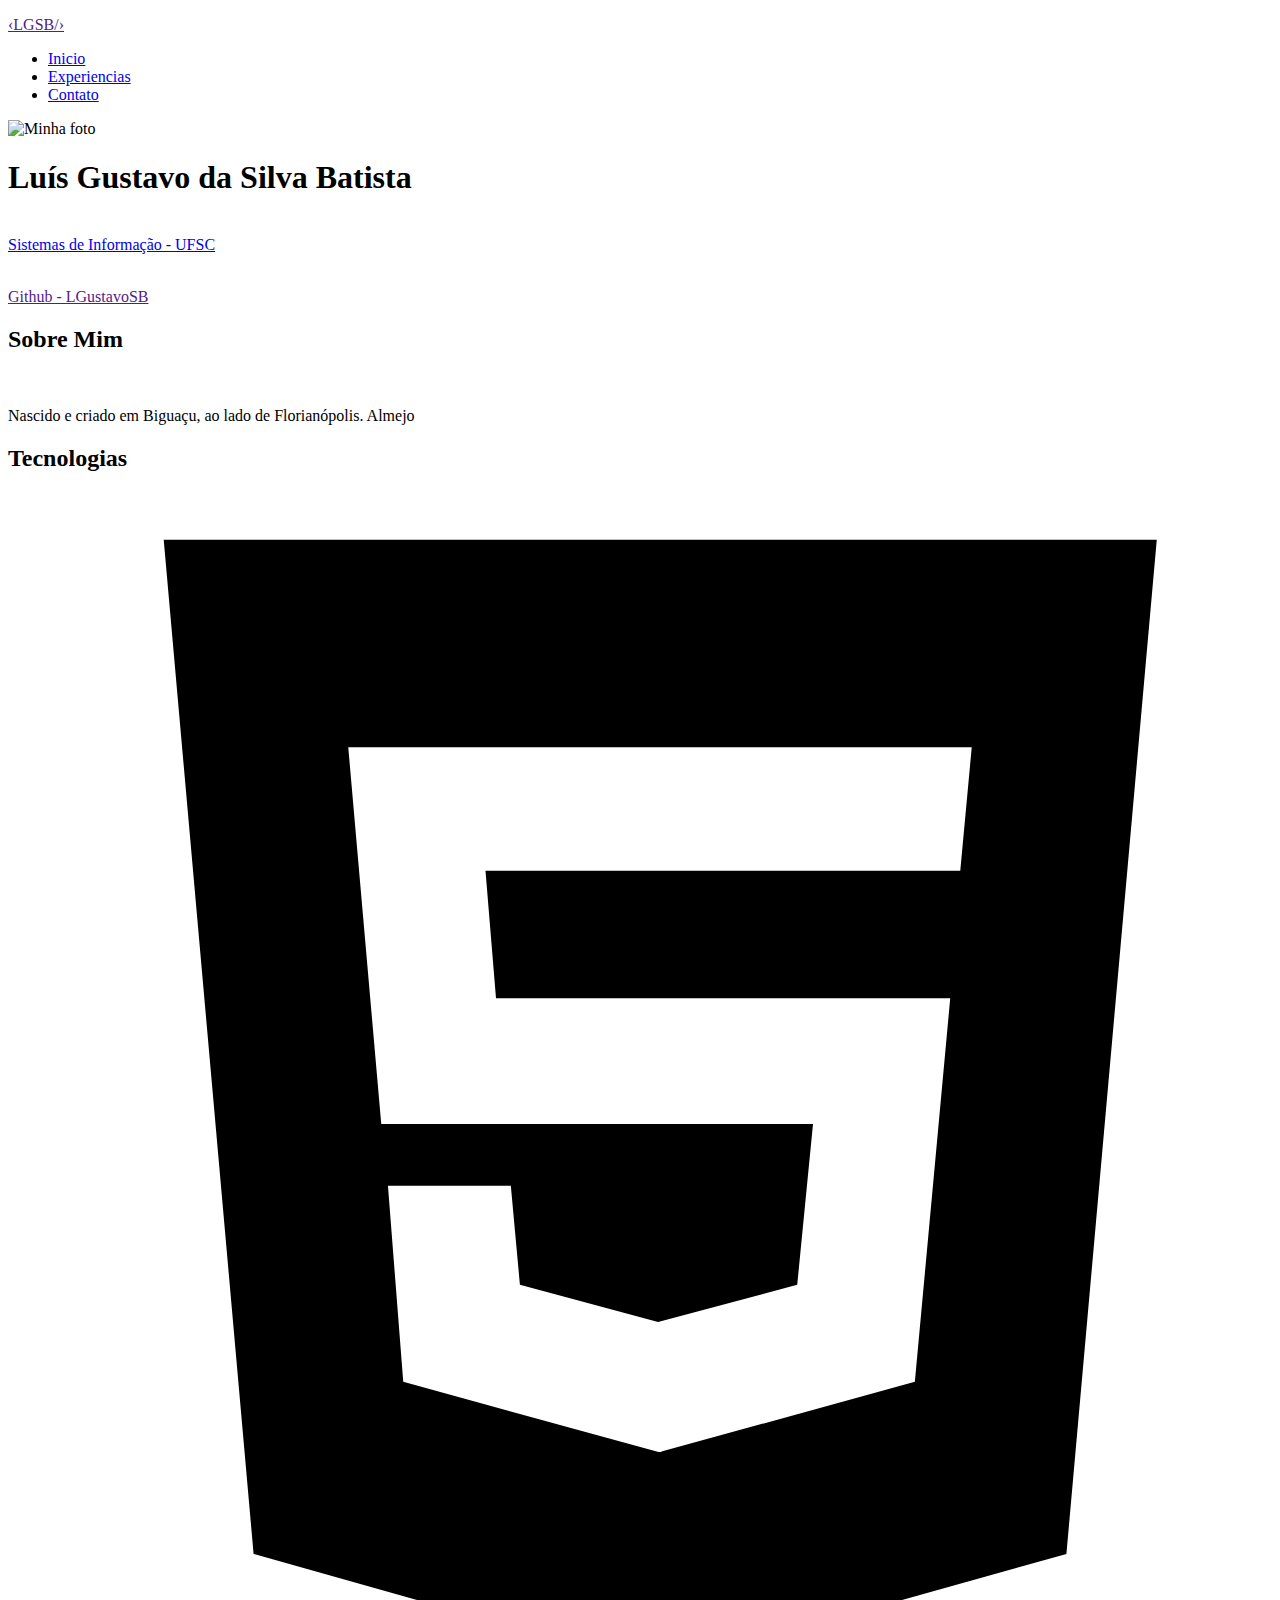
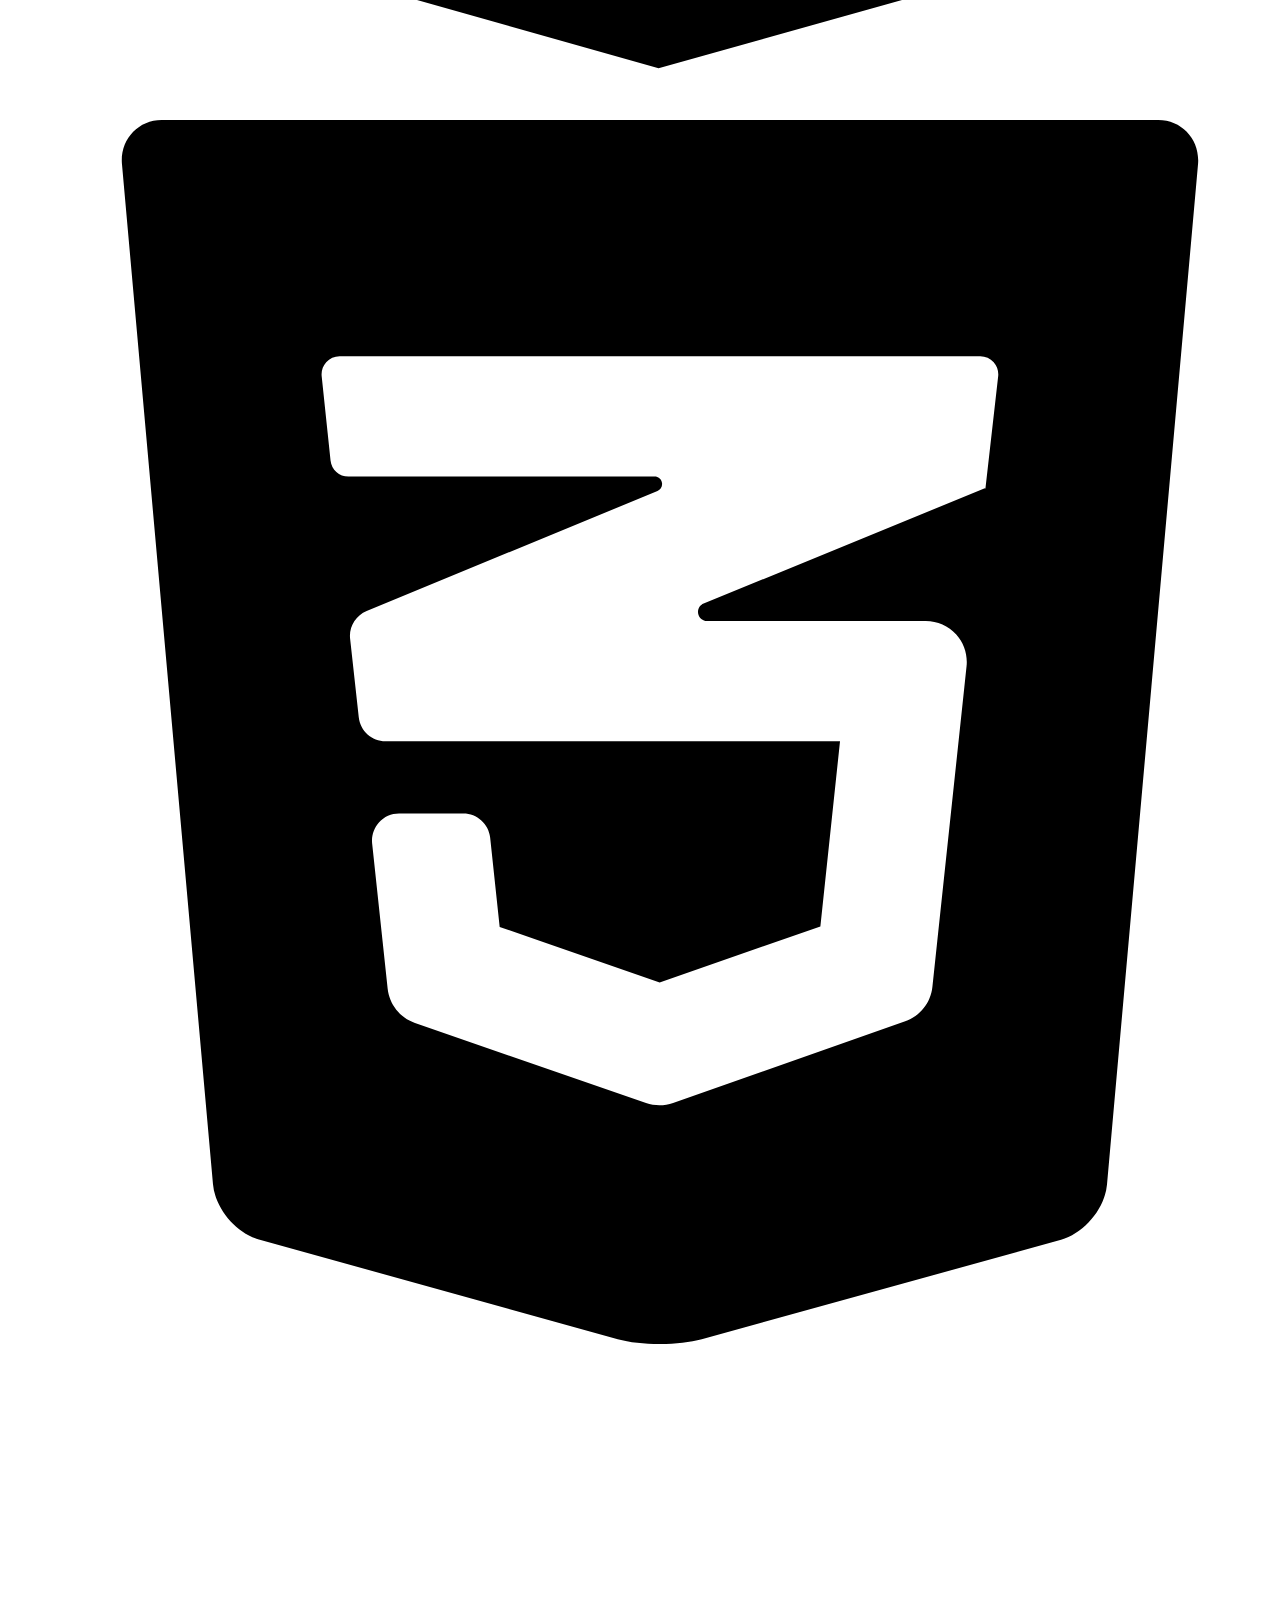
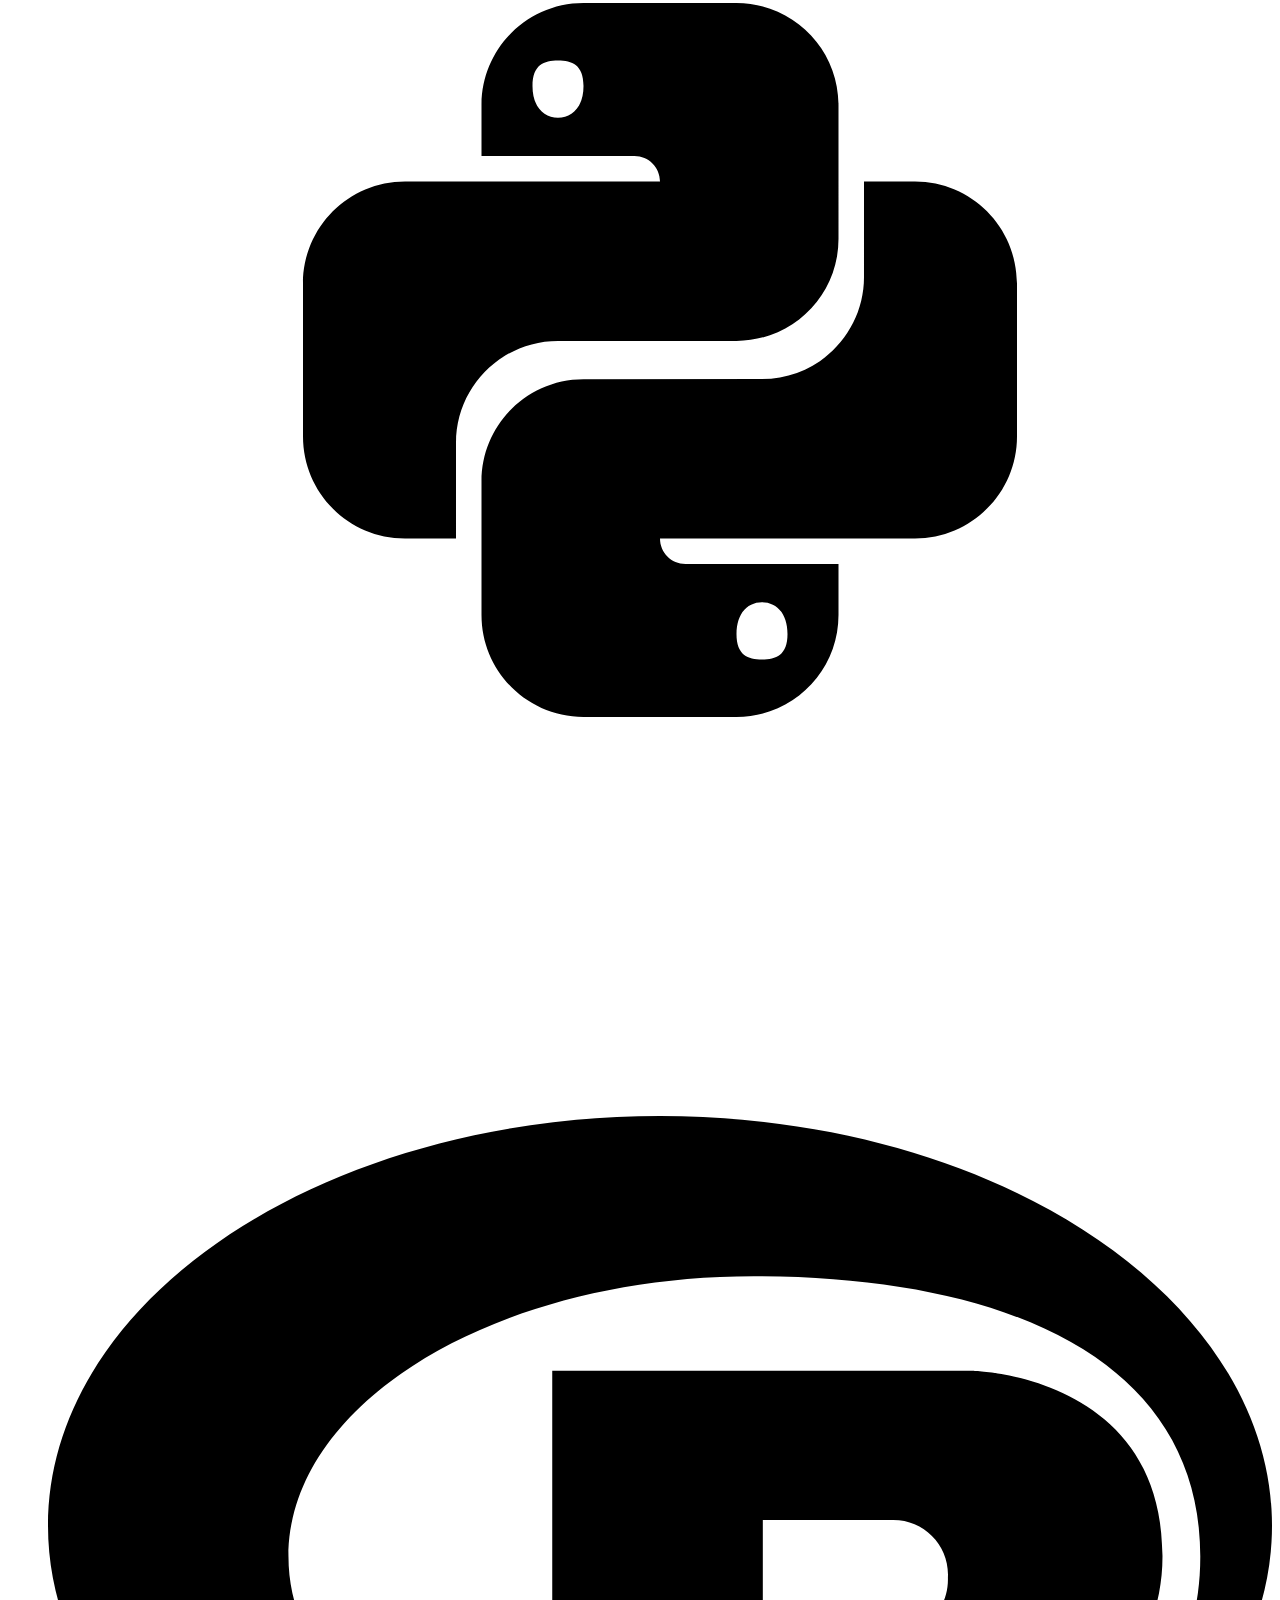
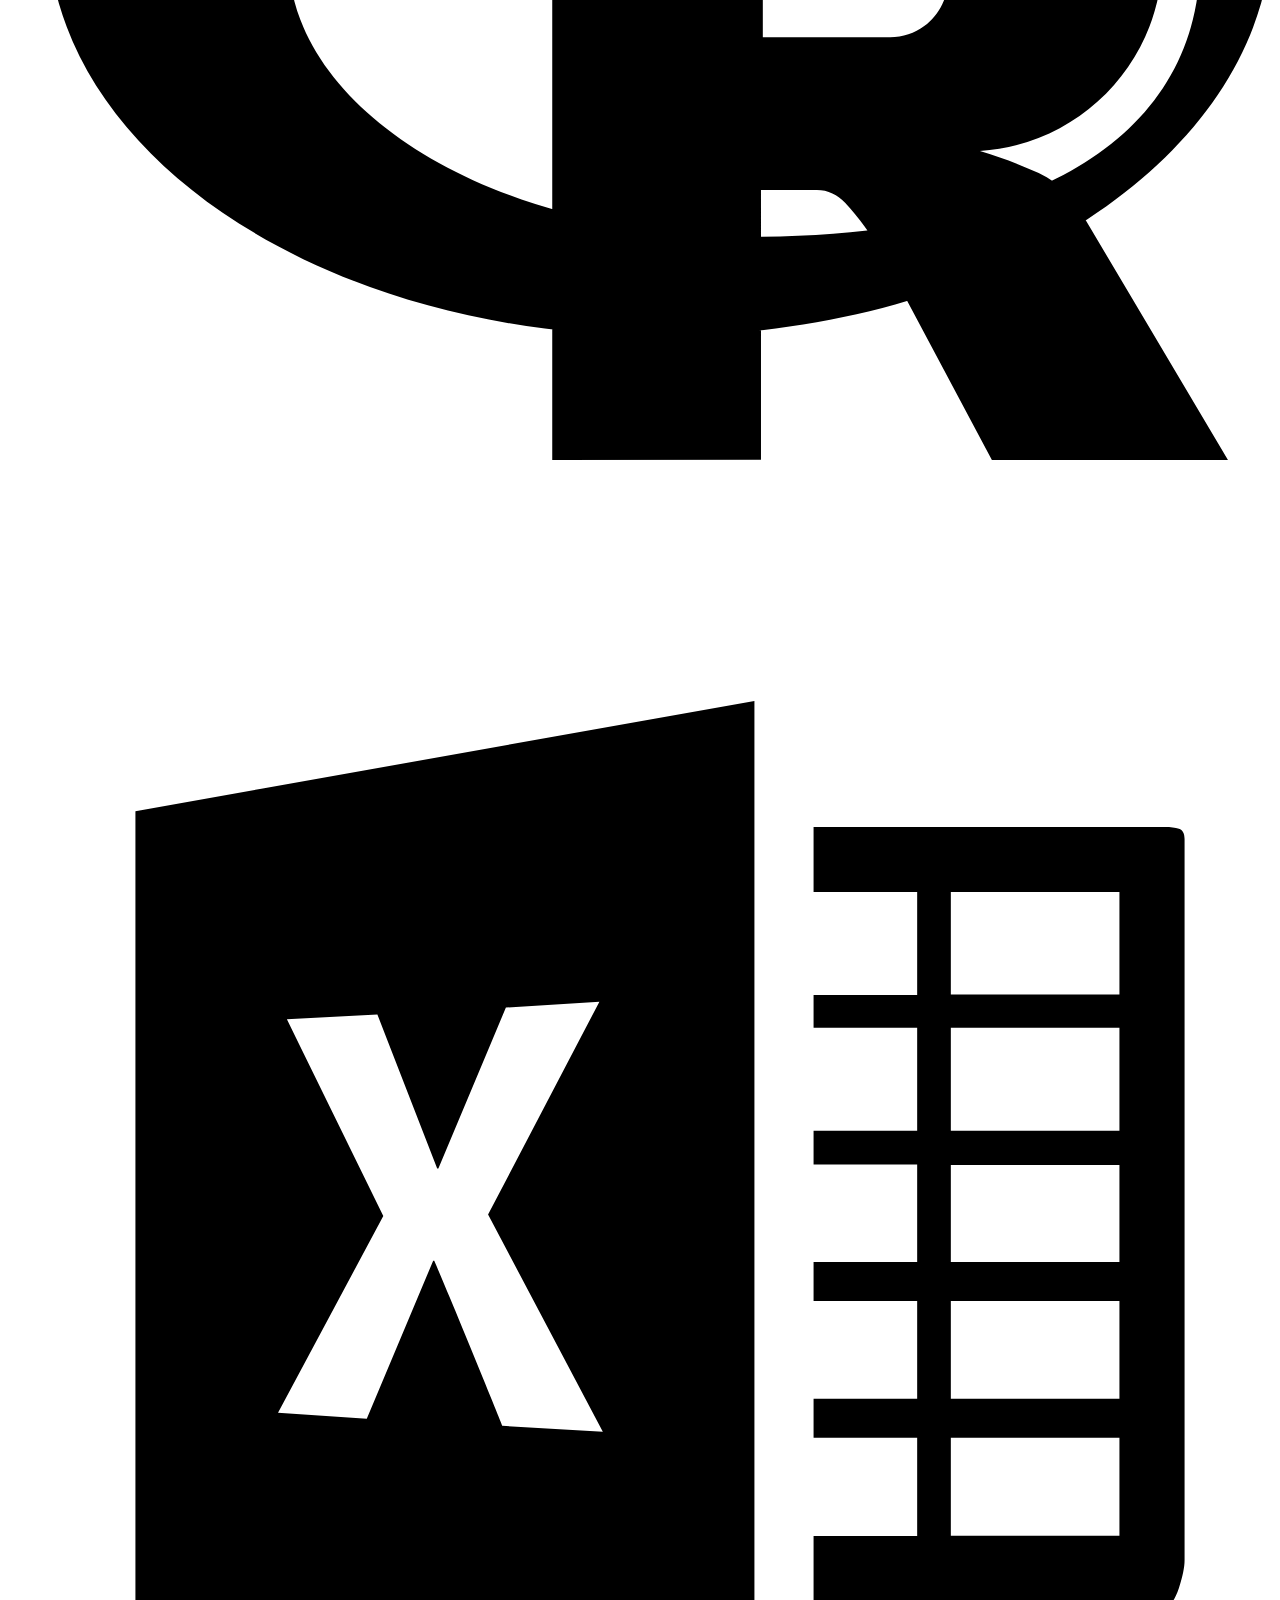
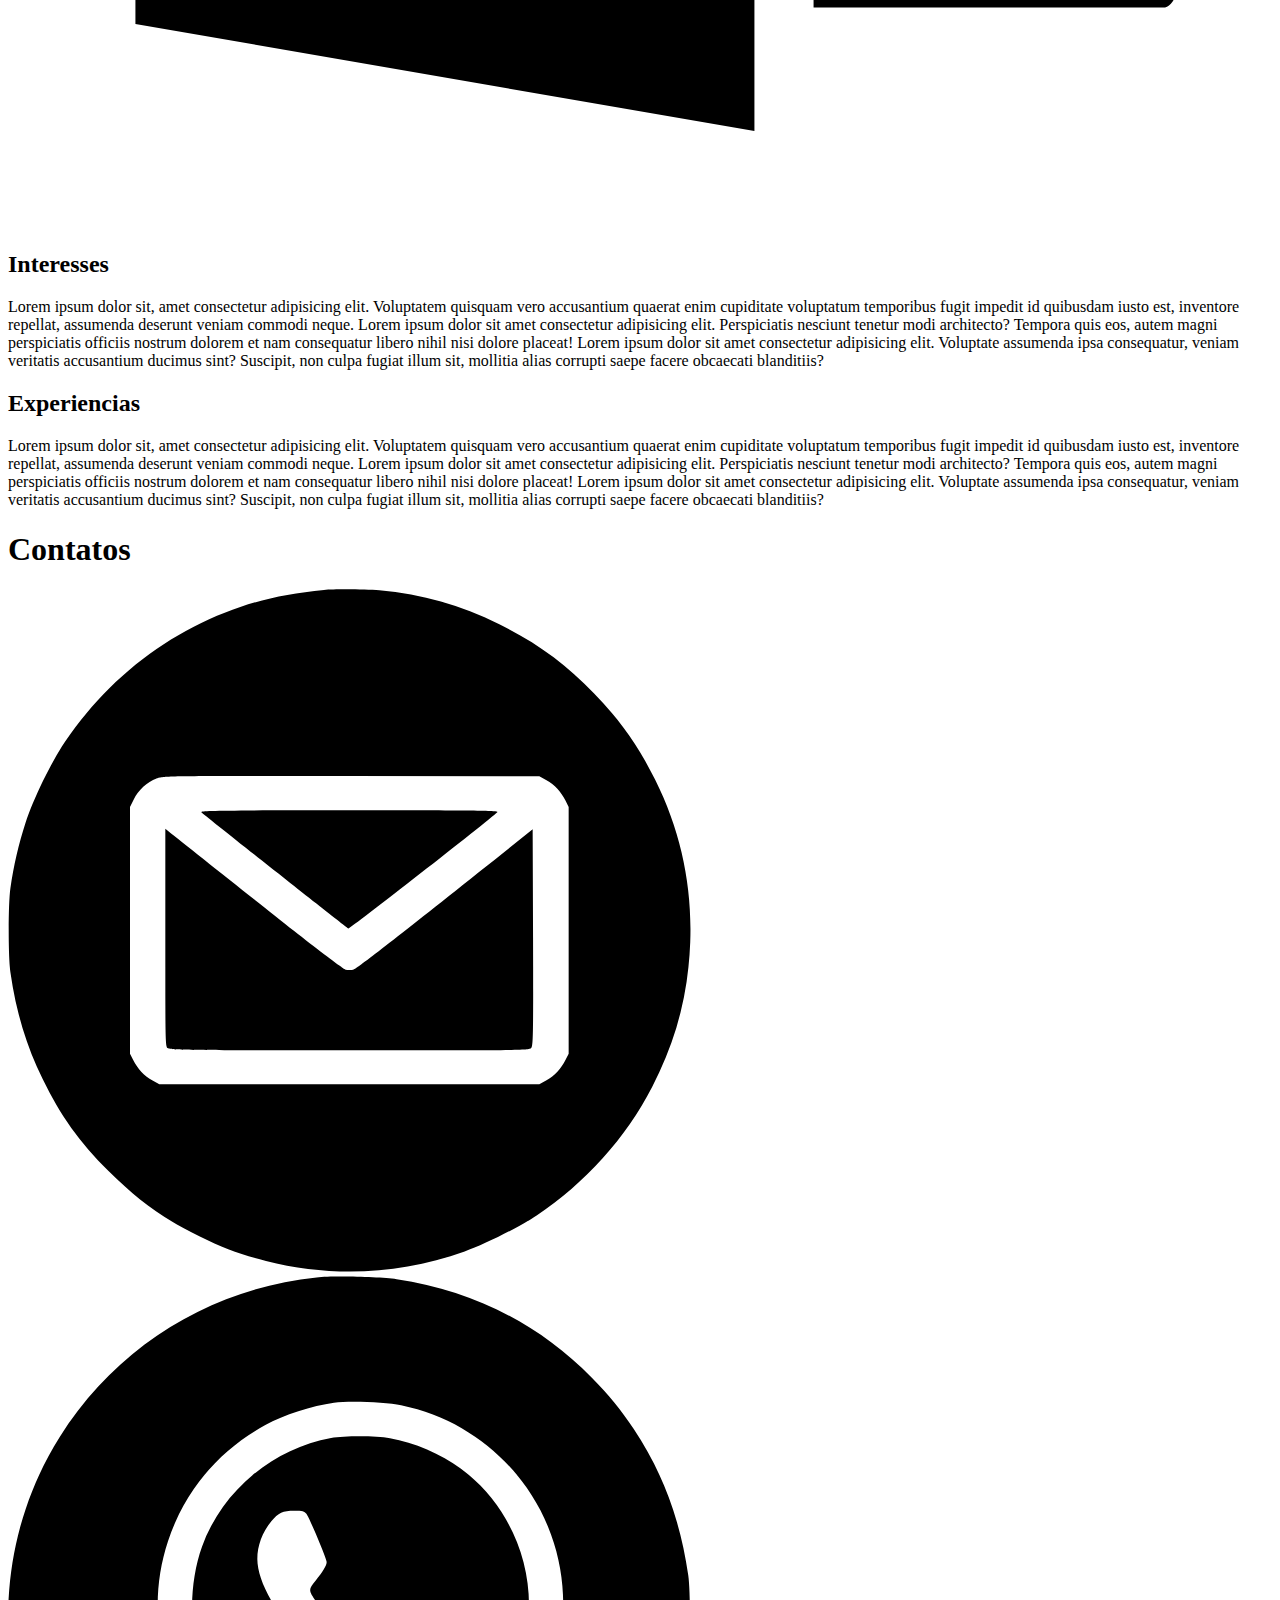
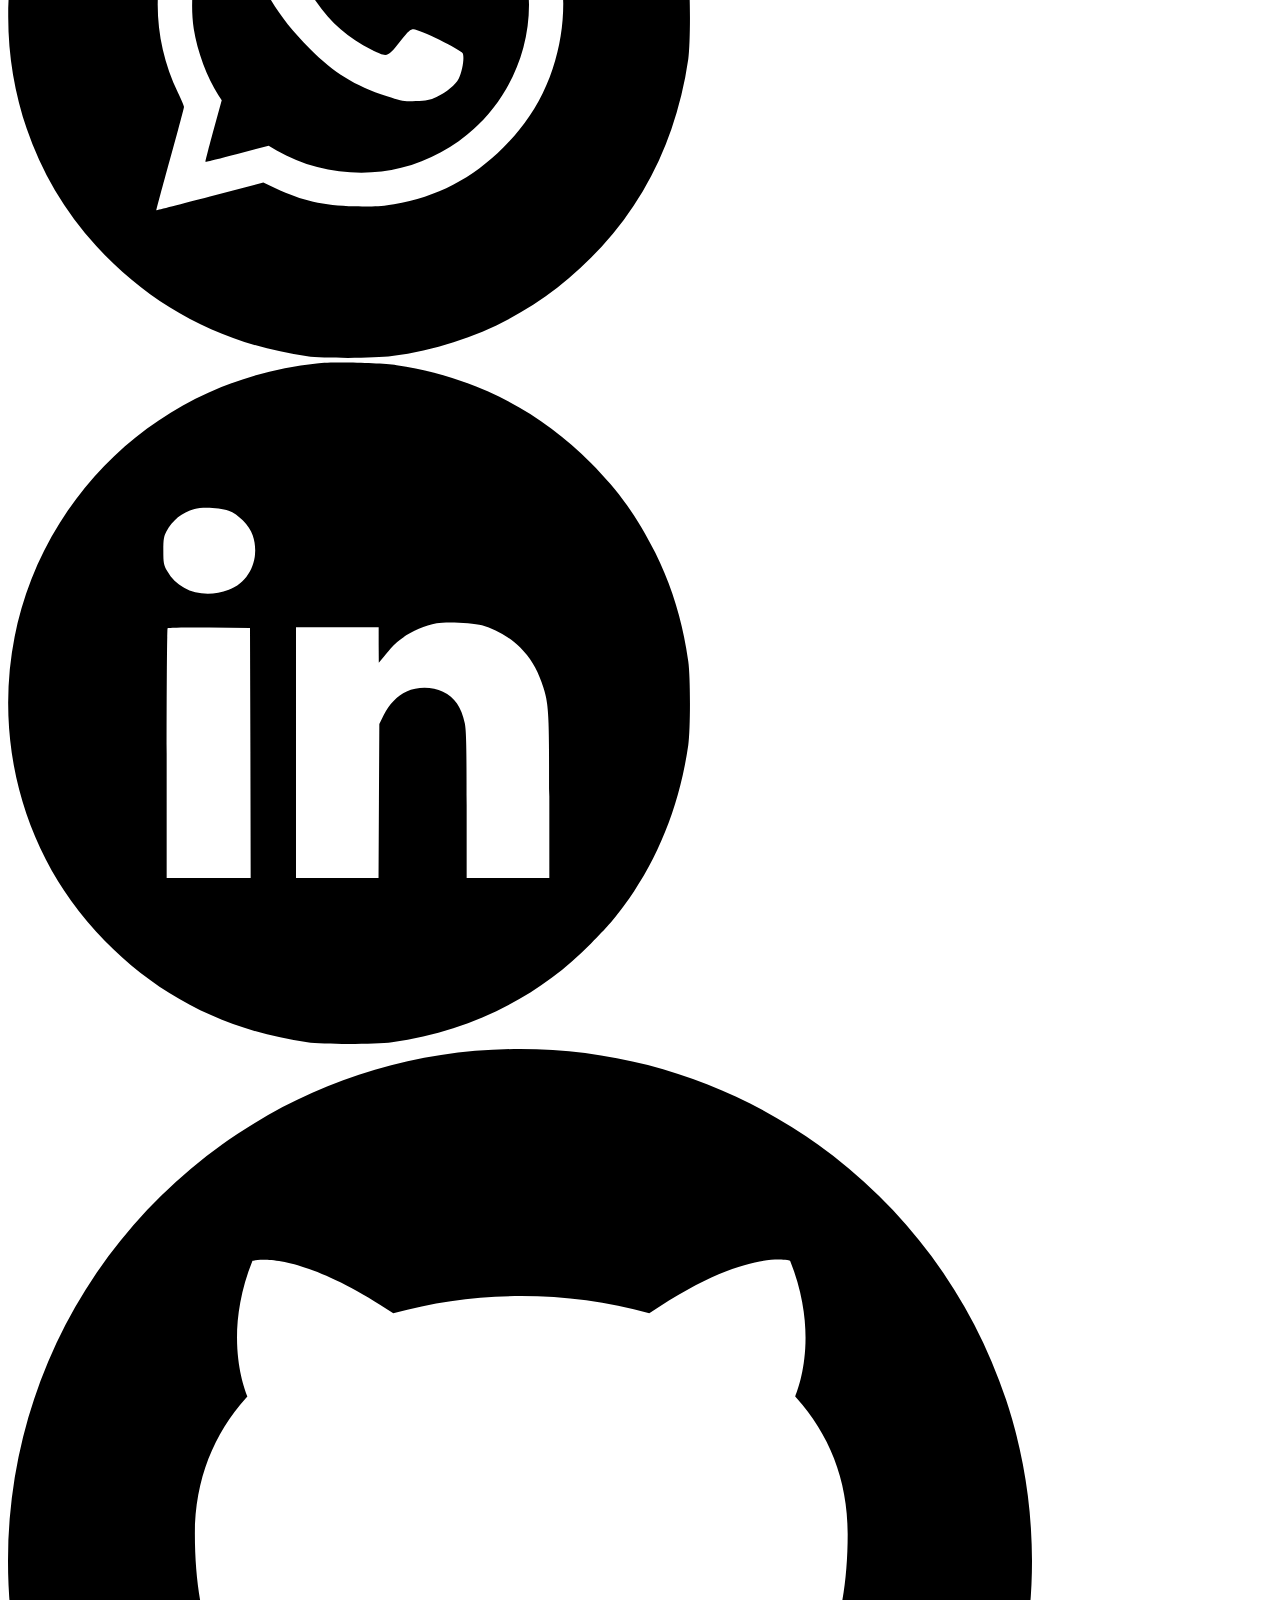
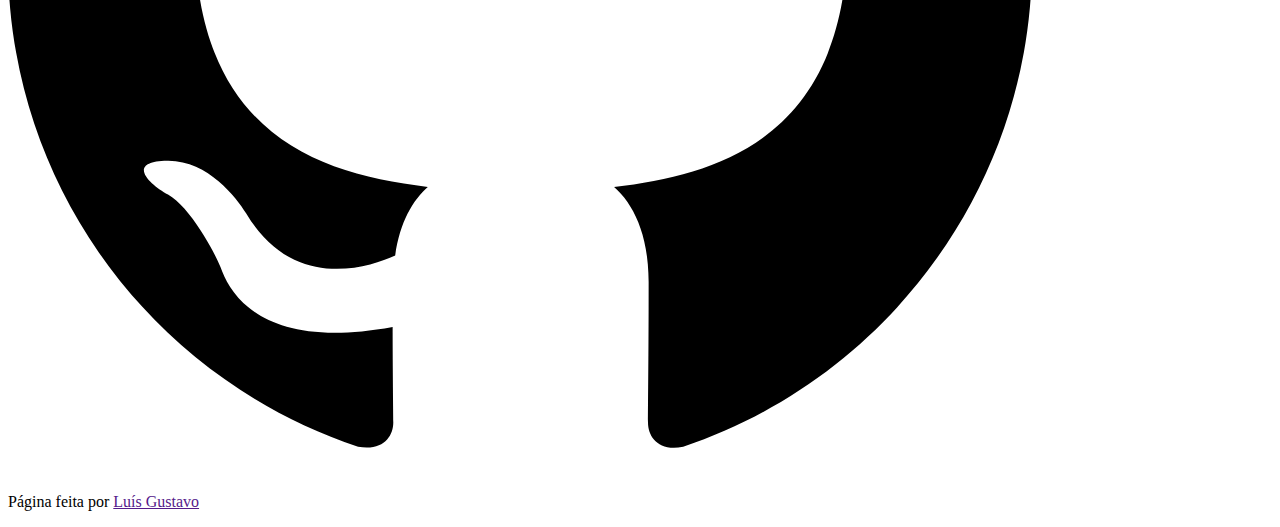
==== INE5646-03238A (20232) - PWeb/Portfolio/index.html @ 98f4d2a6 "PWeb e DSO" ====
<!DOCTYPE html>
<html lang="pt-br">
<head>
    <meta charset="UTF-8">
    <meta http-equiv="X-UA-Compatible" content="IE=edge">
    <meta name="viewport" content="width=device-width, initial-scale=1.0">
    <link rel="icon" type="image/png" href="/assets/img/html-5.png"/>
    <link rel="stylesheet" href="/assets/style/index_style.css">
    <title>Portfolio</title>
</head>
<body>
    <header>
        <nav>
            <p><a href="">‹LGSB/›</a></p>
            <ul id="nav-lista">
                <li><a href="index.html#inicio">Inicio</a></li>
                <li><a href="index.html#experiencias">Experiencias</a></li>
                <li><a href="index.html#contatos">Contato</a></li>
            </ul>
        </nav>
    </header>
    <main>
        <section id="inicio">
            <aside id="aside">
                <img src="/assets/img/foto_perfil_linkedin.jpg" alt="Minha foto">
                <h1>Luís Gustavo da Silva Batista</h1>
                <br>
                <a href="https://sin.ufsc.br/" target="_blank">Sistemas de Informação - UFSC</a>
                <p></p>
                <br>
                <a href="">Github - LGustavoSB</a>
            </aside>
            <div id="infos">
                <section id="sobre">
                    <h2>Sobre Mim</h2>
                    <br>
                    <p>
                        Nascido e criado em Biguaçu, ao lado de Florianópolis. Almejo
                    </p>
                </section>
                <section id="tecnologias">
                    <h2>Tecnologias</h2>
                    <ul style="list-style: None">
                        <li><svg xmlns="http://www.w3.org/2000/svg" xmlns:xlink="http://www.w3.org/1999/xlink" version="1.1" x="0px" y="0px" viewBox="0 0 256 256" enable-background="new 0 0 256 256" xml:space="preserve">
<metadata> Svg Vector Icons : http://www.onlinewebfonts.com/icon </metadata>
<g><g><g><path d="M190.8,79.2l2.4-25.8H62.8l6.9,78.8H160l-3.3,33.6l-29.1,7.8l-28.9-7.8l-1.9-20.7H71.1l3.2,41l53.4,14.7h0.6v-0.1l53-14.6l7.4-80.2h-95l-2.2-26.7L190.8,79.2L190.8,79.2z M24.2,10h207.7L213,222.1L127.7,246L43,222.1L24.2,10z"/></g></g></g>
</svg></li>
                        <li><svg version="1.1" id="Capa_1" xmlns="http://www.w3.org/2000/svg" xmlns:xlink="http://www.w3.org/1999/xlink" viewBox="0 0 470.699 470.699" xml:space="preserve"><g id="SVGRepo_bgCarrier" stroke-width="0"></g><g id="SVGRepo_tracerCarrier" stroke-linecap="round" stroke-linejoin="round"></g><g id="SVGRepo_iconCarrier"> <path d="M426.981,0H43.701C34.52,0,27.632,7.769,28.442,16.949L63.45,409.254c0.811,9.173,8.745,18.774,17.644,21.253 l138.006,38.335c8.887,2.463,23.413,2.479,32.313,0.032l138.177-38.281c8.901-2.472,16.835-11.986,17.645-21.175l35.023-392.469 C443.068,7.769,436.209,0,426.981,0z M360.51,141.611c-0.006,0.06-0.053,0.107-0.112,0.117c-0.06,0.01-0.118-0.021-0.144-0.077 L252.13,185.96c-1.54,0.631-2.418,2.264-2.098,3.897c0.322,1.633,1.754,2.811,3.419,2.811h84.103c4.474,0,8.736,1.9,11.728,5.227 c2.991,3.327,4.429,7.768,3.954,12.216l-13.141,123.273c-0.645,6.048-4.709,11.186-10.447,13.205l-89.269,31.41 c-3.362,1.184-7.027,1.193-10.397,0.025l-88.852-30.778c-5.773-2-9.871-7.153-10.52-13.228l-5.957-55.828 c-0.313-2.931,0.634-5.857,2.604-8.048c1.971-2.192,4.779-3.444,7.727-3.444h24.725c5.313,0,9.769,4.007,10.331,9.289l3.655,34.316 l61.521,21.385l61.803-21.58l7.559-71.17H129.835c-5.297,0-9.746-3.985-10.327-9.25l-3.327-30.164 c-0.508-4.601,2.088-8.982,6.366-10.745l111.837-46.109c1.269-0.523,1.99-1.868,1.724-3.214c-0.267-1.345-1.446-2.314-2.817-2.314 H115.542c-3.545,0-6.518-2.677-6.888-6.201l-3.406-32.421c-0.205-1.951,0.428-3.898,1.741-5.357 c1.313-1.458,3.184-2.291,5.146-2.291h246.379c1.973,0,3.852,0.842,5.166,2.313c1.314,1.472,1.938,3.434,1.715,5.394L360.51,141.611 z"></path> </g></svg></li>
                        <li><svg viewBox="0 0 76 76" xmlns="http://www.w3.org/2000/svg" xmlns:xlink="http://www.w3.org/1999/xlink" version="1.1" baseProfile="full" enable-background="new 0 0 76.00 76.00" xml:space="preserve"><g id="SVGRepo_bgCarrier" stroke-width="0"></g><g id="SVGRepo_tracerCarrier" stroke-linecap="round" stroke-linejoin="round"></g><g id="SVGRepo_iconCarrier"> <path fill-opacity="1" stroke-width="0.2" stroke-linejoin="round" d="M 53.8333,26.9167C 57.3311,26.9167 60.1667,29.7522 60.1667,33.25L 60.1667,42.75C 60.1667,46.2478 57.3311,49.0833 53.8333,49.0833L 38,49.0833C 38,49.9578 38.7089,50.6667 39.5833,50.6667L 49.0835,50.6667L 49.0835,53.8333C 49.0835,57.3311 46.248,60.1667 42.7502,60.1667L 33.2502,60.1667C 29.7524,60.1667 26.9169,57.3311 26.9169,53.8333L 26.9167,45.5208C 26.9167,42.023 29.7524,39.1875 33.2502,39.1875L 44.3333,39.1874C 47.8311,39.1874 50.6666,36.3519 50.6666,32.8541L 50.6667,26.9167L 53.8333,26.9167 Z M 44.3333,53.0416C 43.4589,53.0416 42.75,53.709 42.75,55.0207C 42.75,56.3324 43.4588,56.6039 44.3333,56.6039C 45.2077,56.6039 45.9166,56.3324 45.9166,55.0207C 45.9166,53.709 45.2078,53.0416 44.3333,53.0416 Z M 22.1669,49.0833C 18.6691,49.0833 15.8336,46.2478 15.8336,42.75L 15.8336,33.25C 15.8336,29.7522 18.6691,26.9167 22.1669,26.9167L 38.0002,26.9167C 38.0002,26.0422 37.2913,25.3333 36.4169,25.3333L 26.9167,25.3333L 26.9167,22.1667C 26.9167,18.6689 29.7522,15.8333 33.25,15.8333L 42.75,15.8333C 46.2478,15.8333 49.0833,18.6689 49.0833,22.1667L 49.0833,30.4792C 49.0833,33.977 46.2478,36.8125 42.75,36.8125L 31.6669,36.8126C 28.1691,36.8126 25.3336,39.6481 25.3336,43.1459L 25.3335,49.0833L 22.1669,49.0833 Z M 31.6669,22.9585C 32.5413,22.9585 33.2502,22.291 33.2502,20.9793C 33.2502,19.6677 32.5413,19.3961 31.6669,19.3961C 30.7924,19.3961 30.0836,19.6677 30.0836,20.9793C 30.0836,22.291 30.7924,22.9585 31.6669,22.9585 Z "></path> </g></svg></li>
                        <li><svg viewBox="0 0 32 32" xmlns="http://www.w3.org/2000/svg"><g id="SVGRepo_bgCarrier" stroke-width="0"></g><g id="SVGRepo_tracerCarrier" stroke-linecap="round" stroke-linejoin="round"></g><g id="SVGRepo_iconCarrier"> <path d="M16 25.093c-8.839 0-16-4.796-16-10.719 0-5.916 7.161-10.713 16-10.713s16 4.797 16 10.713c0 5.923-7.161 10.719-16 10.719zM18.448 7.849c-6.713 0-12.161 3.281-12.161 7.328s5.448 7.328 12.161 7.328c6.713 0 11.677-2.245 11.677-7.328 0-5.084-4.959-7.328-11.677-7.328zM24.364 20.26c0.527 0.156 1.037 0.349 1.537 0.579 0.287 0.14 0.547 0.328 0.776 0.552 0.14 0.151 0.26 0.323 0.353 0.511l3.819 6.437h-6.172l-2.885-5.417c-0.265-0.473-0.584-0.911-0.953-1.307-0.188-0.208-0.453-0.333-0.735-0.333h-1.464v7.052l-5.457 0.005v-18.021h10.963c0 0 4.991 0.089 4.991 4.839 0.009 2.693-2.079 4.932-4.772 5.104zM21.995 14.224h-3.307v3.063h3.307c0.86 0.011 1.557-0.699 1.532-1.557 0.047-0.865-0.672-1.568-1.532-1.505z"></path> </g></svg></li>
                        <li><svg viewBox="0 0 14 14" role="img" focusable="false" aria-hidden="true" xmlns="http://www.w3.org/2000/svg"><g id="SVGRepo_bgCarrier" stroke-width="0"></g><g id="SVGRepo_tracerCarrier" stroke-linecap="round" stroke-linejoin="round"></g><g id="SVGRepo_iconCarrier"><path d="m 12.7765,2.551 -4.02,0 0,0.744 1.185,0 0,1.177 -1.185,0 0,0.375 1.185,0 0,1.1785 -1.185,0 0,0.3855 1.185,0 0,1.1145 -1.185,0 0,0.4465 1.185,0 0,1.117 -1.185,0 0,0.4465 1.185,0 0,1.1235 -1.185,0 0,0.8195 4.02,0 c 0.0635,-0.019 0.1165,-0.094 0.159,-0.224 C 12.978,11.1235 13,11.017 13,10.9365 L 13,2.687 C 13,2.623 12.978,2.5845 12.9355,2.571 12.893,2.558 12.84,2.551 12.7765,2.551 Z m -0.5215,8.107 -1.9285,0 0,-1.1225 1.9285,0 0,1.1235 0,-0.001 z m 0,-1.569 -1.9285,0 0,-1.1175 1.9285,0 0,1.1175 z m 0,-1.564 -1.9285,0 0,-1.1095 1.9285,0 0,1.1105 0,-10e-4 z m 0,-1.5 -1.9285,0 0,-1.177 1.9285,0 0,1.1775 0,-5e-4 z m 0,-1.5595 -1.9285,0 0,-1.17 1.9285,0 0,1.1775 0,-0.0075 z M 1,2.3655 1,11.666 8.08,12.8905 8.08,1.1095 1,2.3695 1,2.3655 Z M 5.1965,9.401 C 5.1695,9.328 5.0425,9.018 4.8175,8.4695 4.593,7.9215 4.4575,7.6025 4.418,7.5115 l -0.0125,0 L 3.646,9.319 2.631,9.2505 l 1.204,-2.25 -1.1025,-2.25 1.035,-0.0545 0.684,1.7605 0.0135,0 L 5.2375,4.616 6.307,4.5485 5.0335,6.9835 6.346,9.4675 5.1965,9.4 l 0,10e-4 z"></path></g></svg></li>
                    </ul>
                </section>
            </div>
        </section>
        <section id="interesses" class="about-card">
            <h2>Interesses</h2>
            <p>Lorem ipsum dolor sit, amet consectetur adipisicing elit. Voluptatem quisquam vero accusantium quaerat enim cupiditate voluptatum temporibus fugit impedit id quibusdam iusto est, inventore repellat, assumenda deserunt veniam commodi neque.
                Lorem ipsum dolor sit amet consectetur adipisicing elit. Perspiciatis nesciunt tenetur modi architecto? Tempora quis eos, autem magni perspiciatis officiis nostrum dolorem et nam consequatur libero nihil nisi dolore placeat!
                Lorem ipsum dolor sit amet consectetur adipisicing elit. Voluptate assumenda ipsa consequatur, veniam veritatis accusantium ducimus sint? Suscipit, non culpa fugiat illum sit, mollitia alias corrupti saepe facere obcaecati blanditiis?
            </p>
        </section>
        <section id="experiencias" class="about-card">
            <h2>Experiencias</h2>
            <p>Lorem ipsum dolor sit, amet consectetur adipisicing elit. Voluptatem quisquam vero accusantium quaerat enim cupiditate voluptatum temporibus fugit impedit id quibusdam iusto est, inventore repellat, assumenda deserunt veniam commodi neque.
                Lorem ipsum dolor sit amet consectetur adipisicing elit. Perspiciatis nesciunt tenetur modi architecto? Tempora quis eos, autem magni perspiciatis officiis nostrum dolorem et nam consequatur libero nihil nisi dolore placeat!
                Lorem ipsum dolor sit amet consectetur adipisicing elit. Voluptate assumenda ipsa consequatur, veniam veritatis accusantium ducimus sint? Suscipit, non culpa fugiat illum sit, mollitia alias corrupti saepe facere obcaecati blanditiis?
            </p>
        </section>

        <address id="contatos">
            <h1 style="font-style: normal;">Contatos</h1>
            <div class="icon-links">
                <a href="mailto:luisgustavosbatista@gmail.com" target="_blank">
                    <svg xmlns="http://www.w3.org/2000/svg" version="1.0" width="512.000000pt" height="512.000000pt" viewBox="0 0 512.000000 512.000000" preserveAspectRatio="xMidYMid meet">

    <g transform="translate(0.000000,512.000000) scale(0.100000,-0.100000)" stroke="none">
    <path d="M2370 5113 c-379 -36 -661 -116 -980 -278 -378 -193 -717 -497 -965 -865 -104 -156 -232 -419 -294 -605 -49 -150 -89 -321 -113 -490 -17 -118 -17 -512 0 -630 42 -295 120 -553 242 -800 137 -280 272 -468 494 -691 221 -220 412 -357 681 -489 188 -92 309 -137 500 -185 500 -126 1002 -102 1490 71 149 53 407 182 540 271 365 243 667 578 866 963 181 348 271 694 286 1090 15 426 -73 832 -263 1214 -124 250 -263 447 -458 648 -216 224 -428 378 -711 518 -296 146 -572 225 -900 255 -102 9 -333 11 -415 3z m1669 -1428 c60 -33 110 -87 143 -154 l23 -46 0 -925 0 -925 -23 -46 c-33 -67 -83 -121 -143 -154 l-54 -30 -1425 0 -1425 0 -54 30 c-60 33 -110 87 -143 154 l-23 46 0 925 0 925 28 57 c34 69 100 130 171 157 50 20 76 20 1461 18 l1410 -2 54 -30z"/>
    <path d="M1450 3446 c32 -30 1091 -867 1104 -872 10 -4 1048 807 1116 872 12 12 -145 14 -1110 14 -961 0 -1122 -2 -1110 -14z"/>
    <path d="M1180 2507 c0 -776 1 -815 18 -830 17 -16 126 -17 1364 -17 1292 0 1346 1 1362 18 15 17 16 86 14 829 l-3 811 -210 -168 c-837 -666 -1111 -880 -1136 -885 -16 -4 -42 -4 -57 0 -15 3 -190 134 -388 291 -285 227 -807 640 -941 747 l-23 18 0 -814z"/>
    </g>
    </svg>
                </a>
                <a href="https://api.whatsapp.com/send/?phone=5548991661150&text&type=phone_number&app_absent=0" target="_blank">
                    <svg xmlns="http://www.w3.org/2000/svg" version="1.0" width="512.000000pt" height="512.000000pt" viewBox="0 0 512.000000 512.000000" preserveAspectRatio="xMidYMid meet">
                        <g transform="translate(0.000000,512.000000) scale(0.100000,-0.100000)" stroke="none">
                        <path d="M2315 5109 c-800 -83 -1501 -518 -1927 -1196 -604 -961 -490 -2237 274 -3068 425 -462 951 -737 1583 -827 119 -17 512 -16 635 1 622 86 1148 360 1572 820 349 378 572 862 650 1406 17 118 17 512 0 630 -59 416 -191 769 -410 1099 -92 140 -185 254 -315 385 -399 404 -893 653 -1462 737 -123 18 -478 26 -600 13z m633 -958 c168 -36 317 -92 455 -172 630 -367 912 -1112 682 -1805 -75 -225 -192 -412 -370 -590 -232 -232 -498 -371 -820 -426 -101 -17 -148 -19 -295 -15 -238 7 -394 42 -590 134 l-95 44 -400 -105 c-219 -58 -400 -104 -402 -103 -1 2 45 174 102 382 58 209 105 386 105 393 0 7 -20 55 -45 106 -173 361 -199 761 -75 1137 124 376 378 679 730 871 138 75 351 145 515 167 111 16 394 5 503 -18z"/>
                        <path d="M2423 3905 c-441 -81 -817 -398 -968 -815 -67 -187 -91 -424 -62 -616 26 -169 101 -369 184 -496 l26 -39 -63 -230 c-34 -126 -61 -231 -59 -233 2 -2 110 25 239 59 l235 62 60 -36 c271 -158 626 -208 934 -130 448 113 796 456 916 901 134 497 -55 1037 -470 1345 -147 109 -349 196 -530 227 -109 19 -339 19 -442 1z m-185 -569 c22 -29 152 -336 152 -361 0 -26 -29 -74 -82 -138 -56 -68 -56 -71 3 -159 111 -162 241 -275 416 -361 123 -59 116 -61 218 67 57 72 73 86 97 86 42 0 353 -152 368 -180 15 -28 -2 -135 -30 -191 -25 -47 -89 -100 -166 -136 -49 -23 -76 -28 -155 -31 -91 -4 -104 -1 -216 36 -248 83 -395 173 -579 357 -247 245 -393 495 -394 672 0 100 37 202 105 284 53 64 86 79 172 79 64 0 74 -3 91 -24z"/>
    </g>
    </svg>
                </a>
                <a href="https://www.linkedin.com/in/lu%C3%ADs-gustavo-da-silva-batista-260847234/" target="_blank">
                    <svg xmlns="http://www.w3.org/2000/svg" version="1.0" width="512.000000pt" height="512.000000pt" viewBox="0 0 512.000000 512.000000" preserveAspectRatio="xMidYMid meet">

    <g transform="translate(0.000000,512.000000) scale(0.100000,-0.100000)" stroke="none">
    <path d="M2315 5109 c-800 -83 -1501 -518 -1927 -1196 -604 -960 -491 -2229 272 -3065 423 -463 951 -740 1585 -830 118 -17 511 -16 635 0 579 80 1097 337 1491 739 130 132 157 163 243 277 256 341 423 757 488 1211 17 118 17 512 0 630 -43 303 -122 561 -247 814 -134 268 -270 459 -483 674 -395 400 -889 649 -1457 733 -123 18 -478 26 -600 13z m-660 -1105 c71 -25 156 -111 180 -184 58 -170 -20 -349 -179 -409 -187 -70 -377 -12 -462 141 -27 49 -29 61 -29 153 0 84 4 107 22 141 47 88 116 144 212 171 59 17 190 10 256 -13z m1900 -859 c101 -28 213 -92 285 -165 77 -78 123 -153 162 -262 55 -157 58 -195 58 -859 l0 -609 -310 0 -310 0 0 548 c0 432 -3 561 -14 613 -26 122 -75 192 -164 236 -79 39 -191 40 -272 2 -72 -34 -132 -96 -172 -177 l-33 -67 -3 -577 -3 -578 -310 0 -309 0 0 940 0 940 310 0 310 0 0 -132 1 -133 25 30 c14 17 43 51 64 77 73 86 217 165 345 188 71 13 269 4 340 -15z m-1737 -957 l2 -938 -315 0 -315 0 0 933 c0 514 3 937 7 940 4 4 144 6 312 5 l306 -3 3 -937z"/>
    </g>
    </svg>
                </a>
                <a href="https://github.com/LGustavoSB" target="_blank">
                    <svg xmlns="http://www.w3.org/2000/svg" width="1024" height="1024" viewBox="0 0 1024 1024">
    <path clip-rule="evenodd" d="M8 0C3.58 0 0 3.58 0 8C0 11.54 2.29 14.53 5.47 15.59C5.87 15.66 6.02 15.42 6.02 15.21C6.02 15.02 6.01 14.39 6.01 13.72C4 14.09 3.48 13.23 3.32 12.78C3.23 12.55 2.84 11.84 2.5 11.65C2.22 11.5 1.82 11.13 2.49 11.12C3.12 11.11 3.57 11.7 3.72 11.94C4.44 13.15 5.59 12.81 6.05 12.6C6.12 12.08 6.33 11.73 6.56 11.53C4.78 11.33 2.92 10.64 2.92 7.58C2.92 6.71 3.23 5.99 3.74 5.43C3.66 5.23 3.38 4.41 3.82 3.31C3.82 3.31 4.49 3.1 6.02 4.13C6.66 3.95 7.34 3.86 8.02 3.86C8.7 3.86 9.38 3.95 10.02 4.13C11.55 3.09 12.22 3.31 12.22 3.31C12.66 4.41 12.38 5.23 12.3 5.43C12.81 5.99 13.12 6.7 13.12 7.58C13.12 10.65 11.25 11.33 9.47 11.53C9.76 11.78 10.01 12.26 10.01 13.01C10.01 14.08 10 14.94 10 15.21C10 15.42 10.15 15.67 10.55 15.59C13.71 14.53 16 11.53 16 8C16 3.58 12.42 0 8 0Z" transform="scale(64)"/>
    </svg>
                </a>
            </div>
        </address>
    </main>
    <footer>
        <p>Página feita por <a href="">Luís Gustavo</a></p>
    </footer>
</body>
</html>
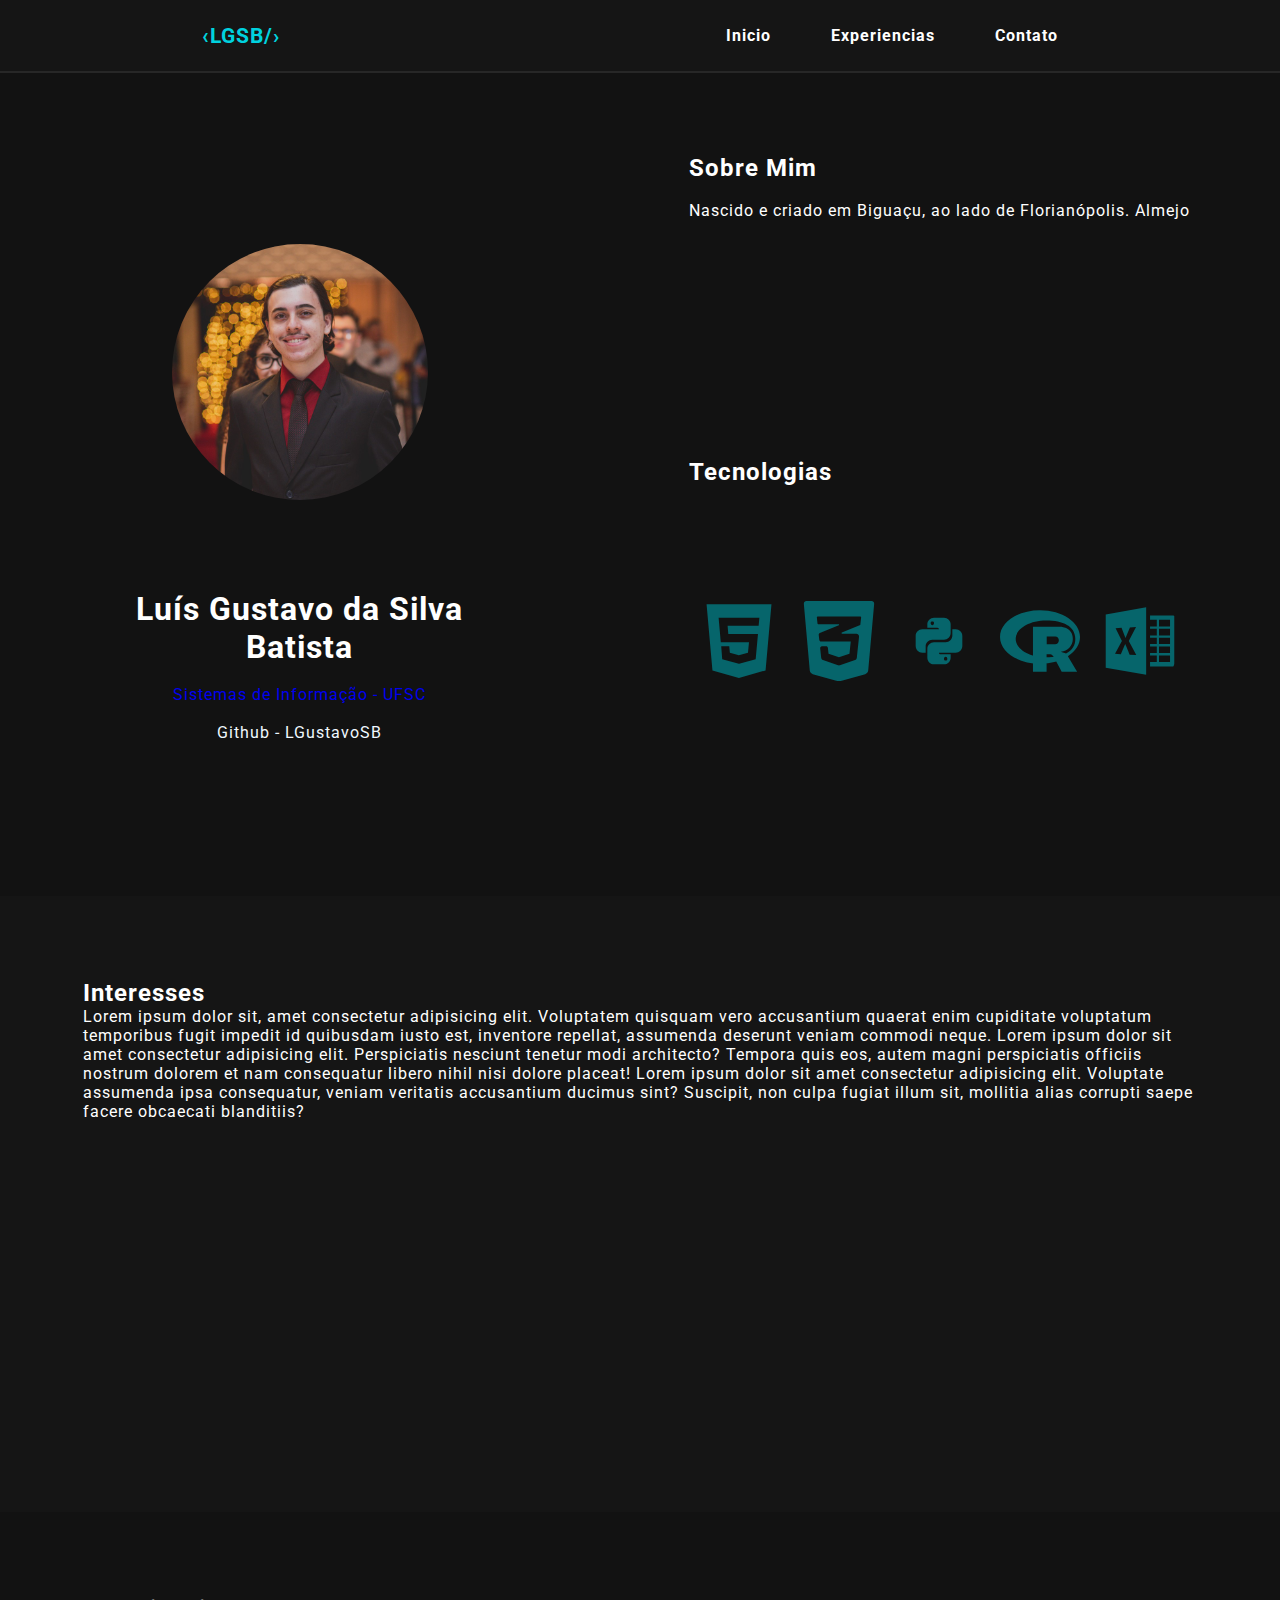
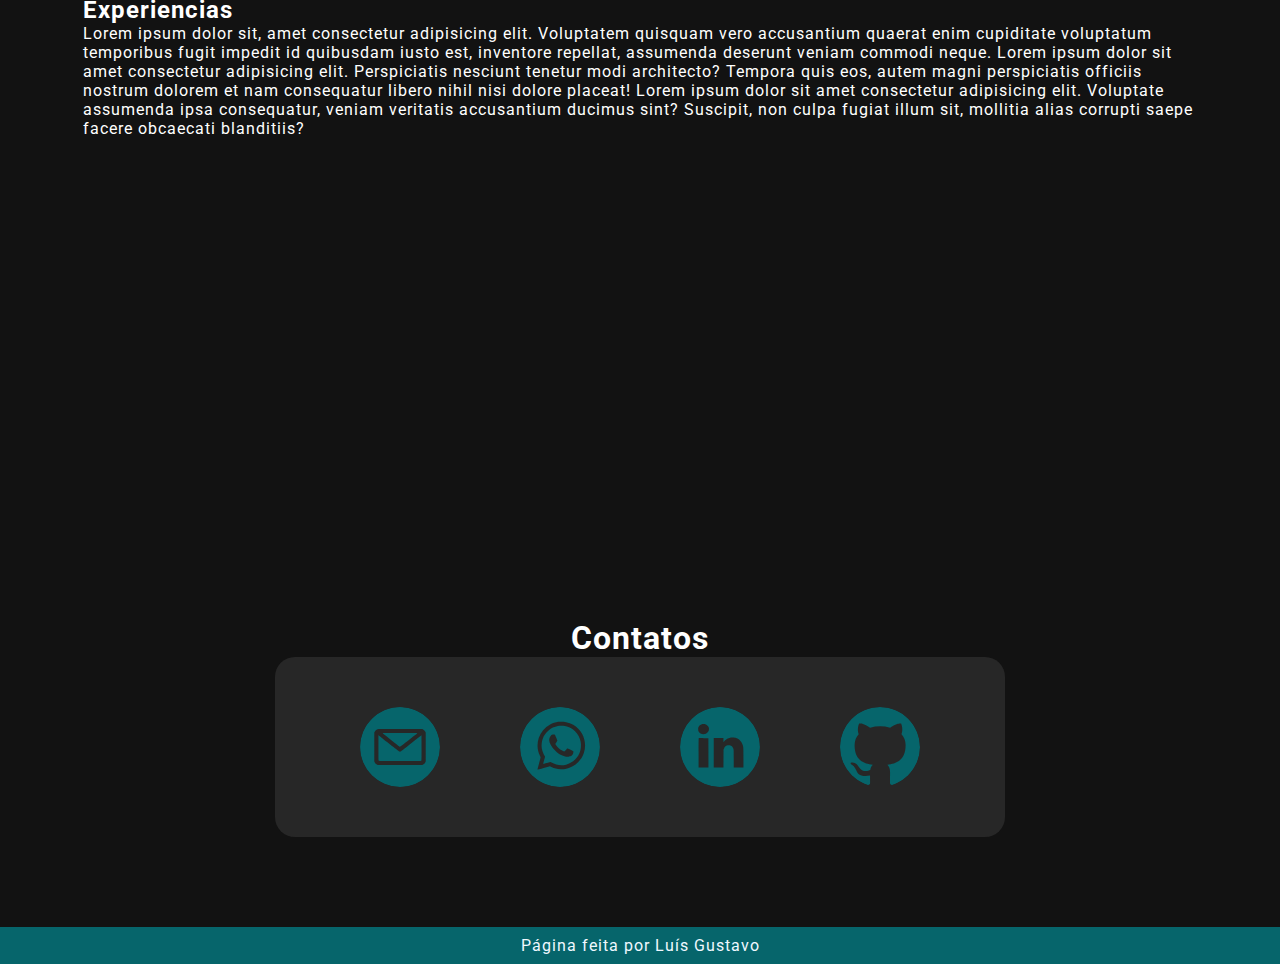
==== commit 23acf3b4: "att portfolio" ====
--- a/INE5646-03238A (20232) - PWeb/Portfolio/index.html
+++ b/INE5646-03238A (20232) - PWeb/Portfolio/index.html
@@ -4,8 +4,8 @@
     <meta charset="UTF-8">
     <meta http-equiv="X-UA-Compatible" content="IE=edge">
     <meta name="viewport" content="width=device-width, initial-scale=1.0">
-    <link rel="icon" type="image/png" href="/assets/img/html-5.png"/>
-    <link rel="stylesheet" href="/assets/style/index_style.css">
+    <link rel="icon" type="image/png" href="./assets/img/html-5.png"/>
+    <link rel="stylesheet" href="./assets/style/index_style.css">
     <title>Portfolio</title>
 </head>
 <body>
@@ -22,7 +22,7 @@
     <main>
         <section id="inicio">
             <aside id="aside">
-                <img src="/assets/img/foto_perfil_linkedin.jpg" alt="Minha foto">
+                <img src="./assets/img/foto_perfil_linkedin.jpg" alt="Minha foto">
                 <h1>Luís Gustavo da Silva Batista</h1>
                 <br>
                 <a href="https://sin.ufsc.br/" target="_blank">Sistemas de Informação - UFSC</a>
--- a/INE5646-03238A (20232) - PWeb/Portfolio/assets/style/index_style.css
+++ b/INE5646-03238A (20232) - PWeb/Portfolio/assets/style/index_style.css
@@ -0,0 +1,176 @@
+@import url('https://fonts.googleapis.com/css2?family=Roboto:wght@100;300;400;700&display=swap');
+
+*{
+    margin: 0px;
+    padding: 0px;
+}
+
+body{
+    font-family: 'Roboto', sans-serif;
+    background-color: #121212;
+    color: white;
+    letter-spacing: 1px;
+}
+a{
+    text-decoration: none;
+}
+a:hover{
+    text-decoration: underline #00d2df solid 1px;
+}
+a:visited{
+    color: aliceblue;
+}
+header{
+    position: fixed;
+    width: 100vw;
+    z-index: 100;
+}
+nav{
+    display: flex;
+    align-items: center;
+    justify-content: center;
+    background-color: #151515;
+    border-bottom: 2px solid #272727;
+    font-weight: bold;
+    height: 80%;
+    padding: 0 15vw;
+}
+nav p{
+    padding: 10px;
+    font-size: 1.3rem;
+    width: 100%;
+}
+nav p a, nav p a:visited{
+    color: #00d2df;
+}
+#nav-lista{
+    list-style-type: none;
+    display: flex;
+    justify-content: end;
+    margin-block: 16px;
+}
+#nav-lista li{
+    text-align: center;
+    margin: 10px 30px;
+}
+#nav-lista a{
+    color: white;
+}
+main{
+
+}
+#inicio{
+    padding-block: 5vw;
+    display: grid;
+    grid-row-start: 1;
+    grid-row-end: 3;
+    width: 100%;
+}
+#inicio #aside{
+    text-align: center;
+    display: flex;
+    align-items: center;
+    flex-direction: column;
+    padding: 10vb;
+    grid-row: 1;
+    grid-column: 1;
+    justify-content: space-around;
+}
+#inicio #aside img{
+    width: 20vw;
+    border-radius: 50%;
+    margin-block: 10vb;
+}
+#inicio #infos{
+    grid-row: 1/3;
+    grid-column:2;
+    display: flex;
+    flex-direction: column;
+}
+#inicio #sobre{
+    padding: 10vb;
+}
+#inicio #tecnologias{
+    height: 100%;
+    padding: 10vb;
+    display: flex;
+    flex-direction: column;
+    justify-content: space-around;
+}
+#inicio #tecnologias ul{
+    display: flex;
+    flex-direction: row;
+    justify-content: space-around;
+}
+#tecnologias ul li svg{
+    fill: #06656b;
+    width: 5rem;
+    height: 5rem
+}
+#tecnologias ul li svg:hover{
+    fill: #00d2df;
+}
+.about-card{
+    height: 50vh;
+    padding: 6.5%;
+}
+#interesses{
+    background-color: #151515;
+}
+
+address{
+    text-align: center;
+    padding: 10vb;
+    display: flex;
+    align-items: center;
+    flex-direction: column;
+}
+.icon-links{
+    width: 50vw;
+    height: 10vh;
+    display: flex;
+    background-color: #272727;
+    border-radius: 20px;
+    padding: 5vb;
+    justify-content: space-around;
+    align-items: center;
+}
+.icon-links a{
+    width: 5rem;
+    height: 5rem;
+}
+.icon-links a svg{
+    width: 5rem;
+    height: 5rem;
+    border-radius: 50%;
+    fill: #06656b;
+}
+.icon-links a svg:hover{
+    fill: #00d2df;
+}
+footer{
+    background-color: #06656b;
+    padding: 1vh;
+    color: aliceblue;
+}
+footer p{
+    text-align: center;
+}
+footer a{
+    color: aliceblue;
+}
+footer a:hover{
+    text-decoration: underline aliceblue;
+}
+
+::-webkit-scrollbar {
+    width: 10px;
+    background-color: #1b1b1b;
+}
+::-webkit-scrollbar-thumb {
+    background-color: #00d2df;
+    border-radius: 5px;
+}
+::-webkit-scrollbar-thumb:hover {
+    background-color: #06656b;
+}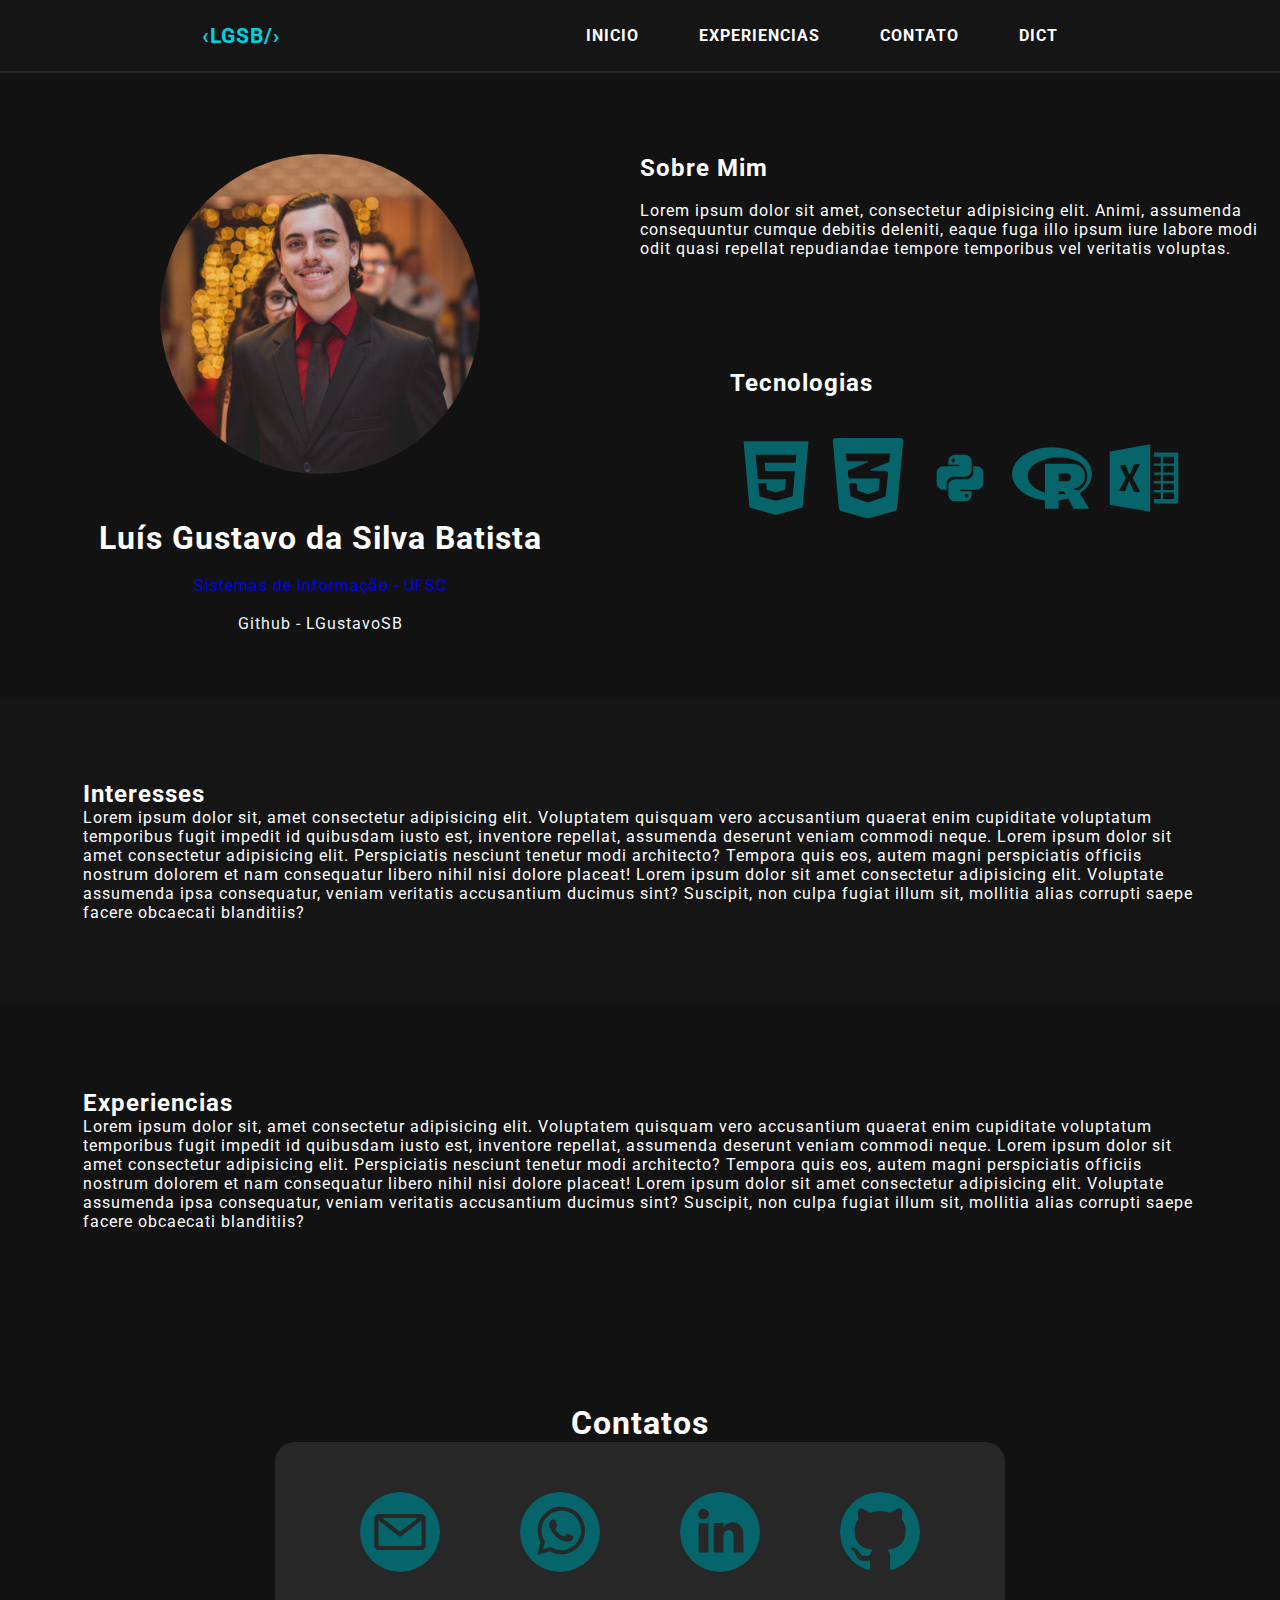
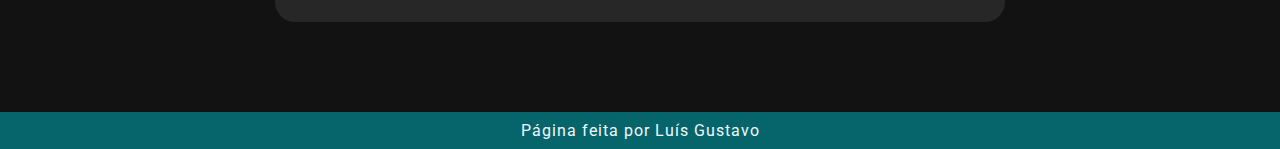
==== commit 633b0ba0: "att portfolio web" ====
--- a/INE5646-03238A (20232) - PWeb/Portfolio/index.html
+++ b/INE5646-03238A (20232) - PWeb/Portfolio/index.html
@@ -6,6 +6,7 @@
     <meta name="viewport" content="width=device-width, initial-scale=1.0">
     <link rel="icon" type="image/png" href="./assets/img/html-5.png"/>
     <link rel="stylesheet" href="./assets/style/index_style.css">
+    <link rel="stylesheet" href="./assets/style/mobile_style.css">
     <title>Portfolio</title>
 </head>
 <body>
@@ -13,9 +14,10 @@
         <nav>
             <p><a href="">‹LGSB/›</a></p>
             <ul id="nav-lista">
-                <li><a href="index.html#inicio">Inicio</a></li>
-                <li><a href="index.html#experiencias">Experiencias</a></li>
-                <li><a href="index.html#contatos">Contato</a></li>
+                <li><a href="index.html#inicio">INICIO</a></li>
+                <li><a href="index.html#experiencias">EXPERIENCIAS</a></li>
+                <li><a href="index.html#contatos">CONTATO</a></li>
+                <li><a href="html_dict.html">DICT</a></li>
             </ul>
         </nav>
     </header>
@@ -35,7 +37,7 @@
                     <h2>Sobre Mim</h2>
                     <br>
                     <p>
-                        Nascido e criado em Biguaçu, ao lado de Florianópolis. Almejo
+                        Lorem ipsum dolor sit amet, consectetur adipisicing elit. Animi, assumenda consequuntur cumque debitis deleniti, eaque fuga illo ipsum iure labore modi odit quasi repellat repudiandae tempore temporibus vel veritatis voluptas.
                     </p>
                 </section>
                 <section id="tecnologias">
--- a/INE5646-03238A (20232) - PWeb/Portfolio/assets/style/index_style.css
+++ b/INE5646-03238A (20232) - PWeb/Portfolio/assets/style/index_style.css
@@ -10,19 +10,20 @@
     background-color: #121212;
     color: white;
     letter-spacing: 1px;
+    width: 100%;
 }
 a{
     text-decoration: none;
 }
 a:hover{
-    text-decoration: underline #00d2df solid 1px;
+    color: #00d2df;
 }
 a:visited{
     color: aliceblue;
 }
 header{
     position: fixed;
-    width: 100vw;
+    width: 100%;
     z-index: 100;
 }
 nav{
@@ -43,6 +44,9 @@
 nav p a, nav p a:visited{
     color: #00d2df;
 }
+nav p a:hover{
+    color: #06656b;
+}
 #nav-lista{
     list-style-type: none;
     display: flex;
@@ -56,40 +60,39 @@
 #nav-lista a{
     color: white;
 }
+#nav-lista a:hover{
+    color: #00d2df;
+}
 main{
-
+    width: 100%;
 }
 #inicio{
     padding-block: 5vw;
     display: grid;
-    grid-row-start: 1;
-    grid-row-end: 3;
-    width: 100%;
+    grid-template-columns: 50% 50%;
 }
 #inicio #aside{
-    text-align: center;
-    display: flex;
-    align-items: center;
-    flex-direction: column;
-    padding: 10vb;
+    margin-top: 10vh;
+    text-align: center;
+    display: flex;
+    align-items: center;
+    flex-direction: column;
     grid-row: 1;
     grid-column: 1;
-    justify-content: space-around;
 }
 #inicio #aside img{
-    width: 20vw;
+    width: 25vw;
     border-radius: 50%;
-    margin-block: 10vb;
+    margin-bottom: 5vh;
 }
 #inicio #infos{
-    grid-row: 1/3;
+    margin-top: 10vh;
+    grid-row: 1/2;
     grid-column:2;
     display: flex;
     flex-direction: column;
 }
-#inicio #sobre{
-    padding: 10vb;
-}
+
 #inicio #tecnologias{
     height: 100%;
     padding: 10vb;
@@ -111,14 +114,13 @@
     fill: #00d2df;
 }
 .about-card{
-    height: 50vh;
     padding: 6.5%;
 }
 #interesses{
     background-color: #151515;
 }
 
-address{
+#contatos{
     text-align: center;
     padding: 10vb;
     display: flex;
@@ -173,4 +175,29 @@
 }
 ::-webkit-scrollbar-thumb:hover {
     background-color: #06656b;
+}
+
+/*html_dict style*/
+#tags-page {
+    text-align: center;
+}
+#tags-page h1{
+    color: #00d2df;
+}
+#tags-page a{
+    font-size: 3vh;
+    color: #06656b;
+}
+#tags-page a:hover{
+    color: #00d2df;
+}
+#lista-tags{
+    list-style: None;
+    text-align: left;
+    margin-inline: 10vw;
+    margin-block: 5vh;
+    font-size: 3vw;
+}
+#lista-tags li{
+    padding: 1vh;
 }--- a/INE5646-03238A (20232) - PWeb/Portfolio/assets/style/mobile_style.css
+++ b/INE5646-03238A (20232) - PWeb/Portfolio/assets/style/mobile_style.css
@@ -0,0 +1,75 @@
+
+@media (max-width: 768px){
+    body{
+        font-size: 5vw;
+        width: 100vw;
+    }
+    nav{
+        width: 100vw;
+        padding: 0 2vw 0 2vw;
+    }
+    nav p{
+        font-size: 5vw;
+    }
+    #nav-lista li {
+        margin: 10px 2vw;
+        font-size: 3.5vw;
+    }
+    #inicio {
+        display: block;
+    }
+    #inicio #aside{
+        display: block;
+        padding: 5vh 0 5vh 0;
+    }
+    #inicio #aside img{
+        width: 80vw;
+    }
+    #inicio #tecnologias, #inicio #sobre{
+        display: block;
+        padding: 5vh 0 5vh 0;
+        margin-inline: 10px;
+        text-align: center;
+    }
+    #inicio #tecnologias ul li svg{
+        width: 15vw;
+        height: 15vh;
+    }
+    .about-card{
+        height: auto;
+    }
+    #contatos {
+        background-color: #151515;
+        padding:2vh 0 2vh 0;
+        width: 100vw;
+        height: auto;
+    }
+    #contatos .icon-links{
+        width: 100vw;
+        padding: 0;
+        background-color: #151515;
+    }
+    #contatos .icon-links a svg, #contatos .icon-links a{
+        width: 15vw;
+        height: 15vh;
+    }
+    footer{
+        width: 100vw;
+    }
+/*html_dict style*/
+    h1{
+        margin: 0px;
+        font-size: 3vh;
+        width: 100vw;
+    }
+    #lista-tags{
+    list-style: None;
+    text-align: left;
+    margin-inline: 10vw;
+    margin-block: 5vh;
+    font-size: 5vw;
+}
+    #lista-tags li{
+        padding: 1vh;
+    }
+}